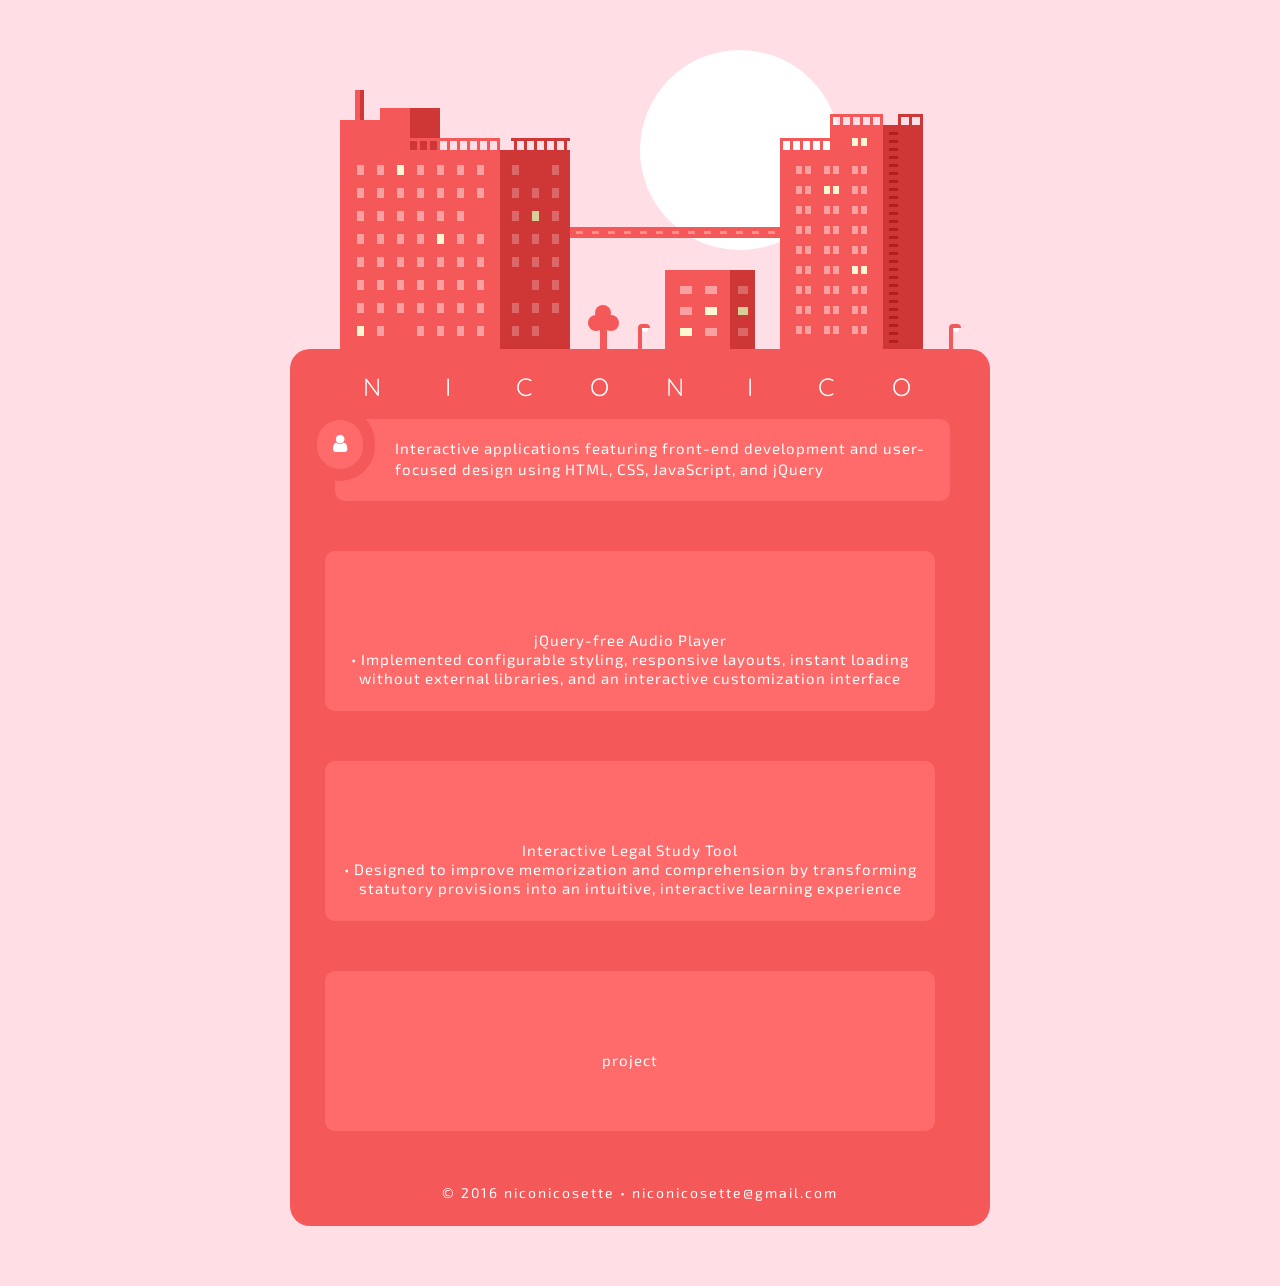
==== index.html @ fed5c4d1 "Update index.html" ====
<!DOCTYPE html>

<html>

<head>

    <title>Niconicosette</title>

        <meta charset="UTF-8" />
        <meta name="description" content="Front-End Developer and UI Designer"/>
        <meta http-equiv="content-script-type" content="text/javascript" />
        <meta http-equiv="content-style-type" content="text/css" />
        <meta http-equiv="content-language" content="en" />
    <meta name="viewport" content="width=device-width, initial-scale=1">

    <link href='https://fonts.googleapis.com/css?family=Exo+2:400,200,600italic' rel='stylesheet' type='text/css'>

    <link href='https://fonts.googleapis.com/css?family=Quicksand' rel='stylesheet' type='text/css'>

    <link rel="stylesheet" href="https://maxcdn.bootstrapcdn.com/font-awesome/4.5.0/css/font-awesome.min.css">

    <link href="ct.css" rel="stylesheet" />

</head>

<body>

<div id="main">
    <div id="city">
        <div id="sun"></div>
        <div id="citybase">
            <div id="baseborder">
                <div id="toptitle">
                    <div class="topletter">N</div>
                    <div class="topletter">I</div>
                    <div class="topletter">C</div>
                    <div class="topletter">O</div>
                    <div class="topletter">N</div>
                    <div class="topletter">I</div>
                    <div class="topletter">C</div>
                    <div class="topletter">O</div>
                    <div class="clr"></div>
                </div>
                <div id="subtitle">
                Hello; I'm a front-end developer & UI designer.
                </div>
                <div class="blurb">
                    <div class="blurbicon">
                        <i class="fa fa-user"></i>
                    </div>
                    
                Interactive applications featuring front-end development and user-focused design using HTML, CSS, JavaScript, and jQuery
                    
                    <div class="clr"></div>
                </div>
                <div id="projects">
                  
                    
                    <div class="prj2"><a href="https://scriptest.github.io/" target="_blank">jQuery-free Audio Player</a>
                        <br>
                        • Implemented configurable styling, responsive layouts, instant loading without external libraries, and an interactive customization interface
                    
                    </div>


                    
                    <div class="prj2"><a href="https://lcsa-rapide.github.io/" target="_blank">Interactive Legal Study Tool</a>
                    <br>
                   • Designed to improve memorization and comprehension by transforming statutory provisions into an intuitive, interactive learning experience
                    </div>


                    
                    <div class="prj2">project</div>
                </div>
            </div>
            <div id="bottomspace">
                <div id="copyr">
                &copy; 2016 niconicosette &bull; <a href="mailto:niconicosette@gmail.com">niconicosette@gmail.com</a>
                </div>
            </div>
        </div>
        <div id="b1">
            <div id="b1box1"></div>
            <div id="b1box2"></div>
            <div id="b1box3"></div>
            <div id="b1box4"></div>
            <div id="b1box5"></div>
            <div id="b1box6"></div>
            <div id="b1box7"></div>
            <div id="b1box8"></div>
                <div id="b1railingcage">
                    <div class="b1frontrail"></div>
                    <div class="b1backrail"></div>
                    <div class="b1frontbar"></div>
                    <div class="b1frontbar"></div>
                    <div class="b1frontbar"></div>
                    <div class="b1frontbar"></div>
                    <div class="b1frontbar"></div>
                    <div class="b1frontbar"></div>
                    <div class="b1frontbar"></div>
                    <div class="b1frontbar"></div>
                    <div class="b1frontbar"></div>
                    <div class="b1frontbar"></div>
                    <div class="b1backbar"></div>
                    <div class="b1backbar"></div>
                    <div class="b1backbar"></div>
                    <div class="b1backbar"></div>
                    <div class="b1backbar"></div>
                    <div class="b1backbar"></div>
                <div class="clr"></div>
            </div>
            <div id="b1cloud1"></div>
            <div id="b1cloud2"></div>
            <div id="b1windowcage">
                <div class="b1window"></div>
                <div class="b1window"></div>
                <div class="b1windowy"></div>
                <div class="b1window"></div>
                <div class="b1window"></div>
                <div class="b1window"></div>
                <div class="b1window"></div>
                <div class="b1window"></div>
                <div class="b1window"></div>
                <div class="b1window"></div>
                <div class="b1window"></div>
                <div class="b1window"></div>
                <div class="b1window"></div>
                <div class="b1window"></div>
                <div class="b1window"></div>
                <div class="b1window"></div>
                <div class="b1window"></div>
                <div class="b1window"></div>
                <div class="b1window"></div>
                <div class="b1window"></div>
                <div class="b1windowd"></div>
                <div class="b1window"></div>
                <div class="b1window"></div>
                <div class="b1window"></div>
                <div class="b1window"></div>
                <div class="b1windowy"></div>
                <div class="b1window"></div>
                <div class="b1window"></div>
                <div class="b1window"></div>
                <div class="b1window"></div>
                <div class="b1window"></div>
                <div class="b1window"></div>
                <div class="b1window"></div>
                <div class="b1window"></div>
                <div class="b1window"></div>
                <div class="b1window"></div>
                <div class="b1window"></div>
                <div class="b1window"></div>
                <div class="b1window"></div>
                <div class="b1window"></div>
                <div class="b1window"></div>
                <div class="b1window"></div>
                <div class="b1window"></div>
                <div class="b1window"></div>
                <div class="b1window"></div>
                <div class="b1window"></div>
                <div class="b1window"></div>
                <div class="b1window"></div>
                <div class="b1window"></div>
                <div class="b1windowy"></div>
                <div class="b1window"></div>
                <div class="b1windowd"></div>
                <div class="b1window"></div>
                <div class="b1window"></div>
                <div class="b1window"></div>
                <div class="b1window"></div>
                <div class="clr"></div>
            </div>
            <div id="b1windowcage2">
                <div class="b1window2"></div>
                <div class="b1windowd2"></div>
                <div class="b1window2"></div>
                <div class="b1window2"></div>
                <div class="b1window2"></div>
                <div class="b1window2"></div>
                <div class="b1window2"></div>
                <div class="b1window2y"></div>
                <div class="b1window2"></div>
                <div class="b1window2"></div>
                <div class="b1window2"></div>
                <div class="b1window2"></div>
                <div class="b1window2"></div>
                <div class="b1window2"></div>
                <div class="b1window2"></div>
                <div class="b1windowd2"></div>
                <div class="b1window2"></div>
                <div class="b1window2"></div>
                <div class="b1window2"></div>
                <div class="b1window2"></div>
                <div class="b1window2"></div>
                <div class="b1window2"></div>
                <div class="b1window2"></div>
                <div class="b1windowd2"></div>
                <div class="clr"></div>
            </div>
        </div>
        <div id="b2">
            <div id="b2box1"></div>
            <div id="b2box2"></div>
            <div id="b2box3"></div>
            <div id="b2box4"></div>
            <div id="b2railingcage">
                <div class="b2frontrail"></div>
                <div class="b2frontbar"></div>
                <div class="b2frontbar"></div>
                <div class="b2frontbar"></div>
                <div class="b2frontbar"></div>
                <div class="b2frontbar"></div>
                <div class="clr"></div>
            </div>
            <div id="b2railingcage2">
                <div class="b2frontrail2"></div>
                <div class="b2frontbar2"></div>
                <div class="b2frontbar2"></div>
                <div class="b2frontbar2"></div>
                <div class="b2frontbar2"></div>
                <div class="b2frontbar2"></div>
                <div class="b2frontbar2"></div>
                <div class="b2frontrail2d"></div>
                <div class="b2frontbar2d"></div>
                <div class="b2frontbar2d"></div>
                <div class="b2frontbar2d"></div>
                <div class="clr"></div>
            </div>
            <div id="b2laddercage">
                <div class="b2ladderstep"></div>
                <div class="b2ladderstep"></div>
                <div class="b2ladderstep"></div>
                <div class="b2ladderstep"></div>
                <div class="b2ladderstep"></div>
                <div class="b2ladderstep"></div>
                <div class="b2ladderstep"></div>
                <div class="b2ladderstep"></div>
                <div class="b2ladderstep"></div>
                <div class="b2ladderstep"></div>
                <div class="b2ladderstep"></div>
                <div class="b2ladderstep"></div>
                <div class="b2ladderstep"></div>
                <div class="b2ladderstep"></div>
                <div class="b2ladderstep"></div>
                <div class="b2ladderstep"></div>
                <div class="b2ladderstep"></div>
                <div class="b2ladderstep"></div>
                <div class="b2ladderstep"></div>
                <div class="b2ladderstep"></div>
                <div class="b2ladderstep"></div>
                <div class="b2ladderstep"></div>
                <div class="b2ladderstep"></div>
                <div class="b2ladderstep"></div>
                <div class="b2ladderstep"></div>
                <div class="b2ladderstep"></div>
                <div class="b2ladderstep"></div>
            </div>
            <div id="b2windowcage">
                <div class="b2windowframe">
                <div class="b2window1"></div>
                <div class="b2window2"></div>
                <div class="clr"></div>
            </div>
            <div class="b2windowframe">
                <div class="b2window1"></div>
                <div class="b2window2"></div>
                <div class="clr"></div>
            </div>
            <div class="b2windowframe">
                <div class="b2window1"></div>
                <div class="b2window2"></div>
                <div class="clr"></div>
            </div>
            <div class="b2windowframe">
                <div class="b2window1"></div>
                <div class="b2window2"></div>
                <div class="clr"></div>
            </div>
            <div class="b2windowframe">
                <div class="b2window1y"></div>
                <div class="b2window2y"></div>
                <div class="clr"></div>
            </div>
            <div class="b2windowframe">
                <div class="b2window1"></div>
                <div class="b2window2"></div>
                <div class="clr"></div>
            </div>
            <div class="b2windowframe">
                <div class="b2window1"></div>
                <div class="b2window2"></div>
                <div class="clr"></div>
            </div>
            <div class="b2windowframe">
                <div class="b2window1"></div>
                <div class="b2window2"></div>
                <div class="clr"></div>
            </div>
            <div class="b2windowframe">
                <div class="b2window1"></div>
                <div class="b2window2"></div>
                <div class="clr"></div>
            </div>
            <div class="b2windowframe">
                <div class="b2window1"></div>
                <div class="b2window2"></div>
                <div class="clr"></div>
            </div>
            <div class="b2windowframe">
                <div class="b2window1"></div>
                <div class="b2window2"></div>
                <div class="clr"></div>
            </div>
            <div class="b2windowframe">
                <div class="b2window1"></div>
                <div class="b2window2"></div>
                <div class="clr"></div>
            </div>
            <div class="b2windowframe">
                <div class="b2window1"></div>
                <div class="b2window2"></div>
                <div class="clr"></div>
            </div>
            <div class="b2windowframe">
                <div class="b2window1"></div>
                <div class="b2window2"></div>
                <div class="clr"></div>
            </div>
            <div class="b2windowframe">
                <div class="b2window1"></div>
                <div class="b2window2"></div>
                <div class="clr"></div>
            </div>
            <div class="b2windowframe">
                <div class="b2window1"></div>
                <div class="b2window2"></div>
                <div class="clr"></div>
            </div>
            <div class="b2windowframe">
                <div class="b2window1"></div>
                <div class="b2window2"></div>
                <div class="clr"></div>
            </div>
            <div class="b2windowframe">
                <div class="b2window1y"></div>
                <div class="b2window2y"></div>
                <div class="clr"></div>
            </div>
            <div class="b2windowframe">
                <div class="b2window1"></div>
                <div class="b2window2"></div>
                <div class="clr"></div>
            </div>
            <div class="b2windowframe">
                <div class="b2window1"></div>
                <div class="b2window2"></div>
                <div class="clr"></div>
            </div>
            <div class="b2windowframe">
                <div class="b2window1"></div>
                <div class="b2window2"></div>
                <div class="clr"></div>
            </div>
            <div class="b2windowframe">
                <div class="b2window1"></div>
                <div class="b2window2"></div>
                <div class="clr"></div>
            </div>
            <div class="b2windowframe">
                <div class="b2window1"></div>
                <div class="b2window2"></div>
                <div class="clr"></div>
            </div>
            <div class="b2windowframe">
                <div class="b2window1"></div>
                <div class="b2window2"></div>
                <div class="clr"></div>
            </div>
            <div class="b2windowframe">
                <div class="b2window1"></div>
                <div class="b2window2"></div>
                <div class="clr"></div>
            </div>
            <div class="b2windowframe">
                <div class="b2window1"></div>
                <div class="b2window2"></div>
                <div class="clr"></div>
            </div>
            <div class="b2windowframe">
                <div class="b2window1"></div>
                <div class="b2window2"></div>
                <div class="clr"></div>
            </div>
            <div class="clr"></div>
        </div>
        <div id="b2windowcage2">
            <div class="b2windowframe">
                <div class="b2window1y"></div>
                <div class="b2window2y"></div>
                <div class="clr"></div>
            </div>
            <div class="clr"></div>
        </div>
    </div>

    <div id="b4">
        <div id="b4box1"></div>
        <div id="b4box2"></div>
        <div id="b4windowcage">
            <div class="b4window"></div>
            <div class="b4window"></div>
            <div class="b4window"></div>
            <div class="b4windowy"></div>
            <div class="b4windowy"></div>
            <div class="b4window"></div>
            <div class="clr"></div>
        </div>
        <div id="b4windowcage2">
            <div class="b4window2"></div>
            <div class="b4window2y"></div>
            <div class="b4window2"></div>
            <div class="clr"></div>
        </div>
    </div>

    <div id="sl1">
        <div class="sl1p1"></div>
        <div class="sl1r1"></div>
        <div class="sl1r2"></div>
    </div>

    <div id="sl2">
        <div class="sl1p1"></div>
        <div class="sl1r1"></div>
        <div class="sl1r2"></div>
    </div>

    <div id="treecage">
        <div id="treetrunk"></div>
        <div id="treec1"></div>
        <div id="treec3"></div>
        <div id="treec4"></div>
    </div>

    <div id="cloud1">
        <div id="cloud1a"></div>
        <div id="cloud1b"></div>
        <div id="cloud1c"></div>
    </div>

    <div id="traincage">
        <div id="train">
            <div class="trainwindow"></div>
            <div class="trainwindow"></div>
            <div class="trainwindow"></div>
            <div class="trainwindow"></div>
            <div class="trainwindow"></div>
            <div class="trainwindow"></div>
            <div class="trainwindow"></div>
            <div class="trainwindow"></div>
            <div class="trainwindow"></div>
            <div class="trainwindow"></div>
            <div class="trainwindow"></div>
            <div class="trainwindow"></div>
            <div class="trainwindow"></div>
            <div class="trainwindow"></div>
            <div class="trainwindow"></div>
            <div class="clr"></div>
        </div>
        <div id="traintrack">
            <div class="track"></div>
            <div class="track"></div>
            <div class="track"></div>
            <div class="track"></div>
            <div class="track"></div>
            <div class="track"></div>
            <div class="track"></div>
            <div class="track"></div>
            <div class="track"></div>
            <div class="track"></div>
            <div class="track"></div>
            <div class="track"></div>
            <div class="track"></div>
            <div class="track"></div>
            <div class="track"></div>
            <div class="track"></div>
            <div class="track"></div>
            <div class="track"></div>
            <div class="track"></div>
            <div class="clr"></div>
        </div>
    </div>

</div>

</div>

<div id="mainmob">

    <img id="citymob" src="mbct.png">

        <div id="basemob">

            <div id="toptitle">

                <div class="topletter">N</div>
                <div class="topletter">I</div>
                <div class="topletter">C</div>
                <div class="topletter">O</div>
                <div class="topletter">N</div>
                <div class="topletter">I</div>
                <div class="topletter">C</div>
                <div class="topletter">O</div>

                <div class="clr"></div>

            </div>

            <div class="blurb">


                Lorem ipsum dolor sit amet, consectetur adipiscing elit, sed do eiusmod tempor incididunt ut labore et dolore magna aliqua. Ut enim ad minim veniam, quis nostrud exercitation ullamco laboris nisi ut aliquip ex ea commodo.
            

            <div class="clr"></div>

        </div>

        <div id="projects">

            <div class="prj2">project</div>

            <div class="prj2">project</div>

            <div class="prj2">project</div>

        </div>

        <div id="bottomspace">

            <div id="copyr">
            <a href="mailto:niconicosette@gmail.com">niconicosette@gmail.com</a><br>&copy; 2016 niconicosette
            </div>

        </div>

    </div>

</div>

</body>

</html>
---- ct.css ----
body { margin:0; background:#FFDEE5; font-size:15px; font-family:'Exo 2', Verdana, sans-serif; color:#000; line-height:19px; letter-spacing:1px; color:#fff; }

a { text-decoration:none; color:#fff; outline:none; }

.clr { clear:both; }

#main { margin:auto; width:600px; }

#city { position:absolute; top:150px; width:600px; height:200px; }

#citybase { position:absolute; padding:25px; background:#F55858; margin:199px 0px 0px -50px; z-index:200; -webkit-border-radius: 20px; -moz-border-radius: 20px; border-radius: 20px; }

#citybase a:hover { border-bottom:1px solid #fff; margin-bottom:-1px; }

#baseborder { width:610px; padding:20px; border:0px dashed #FAA0A0; -webkit-border-radius: 10px; -moz-border-radius: 10px; border-radius: 10px; }

#bottomspace { width:650px; position:absolute; height:35px; margin:50px 0px 0px 0px; text-align:center; font-size:14px; line-height:14px; color:#fff; letter-spacing:2px; }

#copyr { position:absolute; margin-top:-65px; width:100%; text-align:center; }








.blurb { width:calc(100% - 65px); background:#FF6B6B; padding:19px 10px 21px 60px; -webkit-border-radius: 10px; -moz-border-radius: 10px; border-radius: 10px; display:block; margin-bottom:20px; font-size:15px; line-height:21px; -webkit-transition:all 0.2s ease-in-out;-moz-transition:all 0.2s ease-in-out;-o-transition:all 0.2s ease-in-out;transition:all 0.2s ease-in-out; }

.blurbicon { font-size:20px; line-height:20px; color:#fff; text-align:center; padding:13px 15px 15px 16px; background:#FF6B6B; border:12px solid #F55858; position:absolute; margin:-30px 15px 0px -90px; -webkit-border-radius: 100px; -moz-border-radius: 100px; border-radius: 100px; cursor:default; -webkit-transition:all 0.2s ease-in-out;-moz-transition:all 0.2s ease-in-out;-o-transition:all 0.2s ease-in-out;transition:all 0.2s ease-in-out; cursor:default; }

.blurb a { color:#fff; border-bottom:1px solid #fff; margin-bottom:-1px; }

.blurb a:hover { color:#fff; border-bottom:1px solid #fff; margin-bottom:-1px; }



#toptitle { width:100%; margin:-20px 0px 20px 0px; text-align:center; cursor:default; }

.topletter {  float:left; display:block; width:12.4%; text-align:center; font-size:25px; line-height:25px; font-family:'Quicksand', sans-serif; color:#fff; }

#subtitle { width:100%; text-align:center; margin:0px 0px 25px 0px; display:none; }











#projects { width:100%; margin-top:50px; margin-left:-10px; }

.prcage { width:280px; height:200px; border:4px solid #E8E8E8; border-top:26px solid #E8E8E8; float:left; -webkit-border-radius: 5px; -moz-border-radius: 5px; border-radius: 5px; background:#f6f6f6; -webkit-transition:all 0.1s ease-in-out;-moz-transition:all 0.1s ease-in-out;-o-transition:all 0.1s ease-in-out;transition:all 0.1s ease-in-out; }

.prcage:hover { width:290px; height:210px; margin-left:-5px; margin-top:-5px; }

.prdot1 { position:absolute; width:11px; height:11px; background:#FC6868; margin:-19px 0px 0px 3px; -webkit-border-radius: 100px; -moz-border-radius: 100px; border-radius: 100px; }

.prdot2 { position:absolute; width:11px; height:11px; background:#FAF38E; margin:-19px 0px 0px 20px; -webkit-border-radius: 100px; -moz-border-radius: 100px; border-radius: 100px; }

.prdot3 { position:absolute; width:11px; height:11px; background:#58CC7B; margin:-19px 0px 0px 37px; -webkit-border-radius: 100px; -moz-border-radius: 100px; border-radius: 100px; }

.prinfo { width:300px; float:right; }

.prdesc { width:100%; margin-bottom:10px; }

.prtags { width:100%; }

.ptag { margin:0px 9px 7px 0px; float:left; background:#FF6B6B; padding:5px 8px 5px 8px; -webkit-border-radius: 3px; -moz-border-radius: 3px; border-radius: 3px; font-size:13px; line-height:13px; cursor:default; -webkit-transition:all 0.2s ease-in-out;-moz-transition:all 0.2s ease-in-out;-o-transition:all 0.2s ease-in-out;transition:all 0.2s ease-in-out; }

.ptag:hover { background:#FF8787; }

.prtitle { width:100%; margin-bottom:10px; font-size:20px; line-height:20px; }

.prj { height:290px; }

.primg { width:100%; height:100%; opacity:0.8; border:0px; outline:none; }

.prcage a:hover { border:0px; margin:0px; }

.prj2 { background:#FF6B6B; width:100%; -webkit-border-radius: 10px; -moz-border-radius: 10px; border-radius: 10px; height:80px; padding-top:80px; text-align:center; margin-bottom:50px;  }






#sun { width:200px; height:200px; position:absolute; margin:-100px 0px 0px 300px; background:#fff; -webkit-border-radius: 500px; -moz-border-radius: 500px; border-radius: 500px; z-index:0; }





#b1 { position:absolute; z-index:8; }

#b1box1 { width:160px; height:200px; position:absolute; background:#F55858; }

#b1box2 { width:70px; height:200px; position:absolute; margin-left:160px; background:#CF3636; }

#b1box3 { width:70px; height:30px; position:absolute; background:#F55858; margin:-30px 0px 0px 0px; }

#b1box4 { width:30px; height:30px; position:absolute; background:#CF3636; margin:-30px 0px 0px 70px; }

#b1box5 { width:30px; height:13px; position:absolute; background:#F55858; margin:-42px 0px 0px 40px; }

#b1box6 { width:30px; height:13px; position:absolute; background:#CF3636; margin:-42px 0px 0px 70px; }

#b1box7 { width:5px; height:30px; position:absolute; background:#F55858; margin:-60px 0px 0px 15px; z-index:10; }

#b1box8 { width:4px; height:30px; position:absolute; background:#CF3636; margin:-60px 0px 0px 20px; z-index:10; }

#b1railingcage { position:absolute; margin:-10px 0px 0px 67px; width:200px; }

.b1frontbar { display:block; float:left; height:12px; width:3px; background:#F55858; margin-right:7px; }

.b1backbar { display:block; float:left; height:12px; width:3px; background:#CF3636; margin-left:7px; }

.b1frontrail { position:absolute; margin:-2px 0px 0px 0px; width:93px; height:3px; background:#F55858; }

.b1backrail { position:absolute; margin:-2px 0px 0px 104px; width:59px; height:3px; background:#CF3636; }

#b1cloud1 { width:9px; height:9px; position:absolute; margin:-60px 0px 0px 15px; background:#F55858; -webkit-border-radius: 500px; -moz-border-radius: 500px; border-radius: 500px; z-index:9; -webkit-animation: cld 3s infinite; -moz-animation:    cld 3s infinite; -o-animation:      cld 3s infinite;  animation:         cld 3s infinite;  }


@-webkit-keyframes cld {
  0%   { opacity:0; transform: translateZ(0); }
  5%   { opacity:1; transform: translateZ(0); }
  100% { margin-top:-95px; opacity:0; transform: translateZ(0); }
}
@-moz-keyframes cld {
  0%   { opacity:0; transform: translateZ(0); }
  5%   { opacity:1; transform: translateZ(0); }
  100% { margin-top:-95px; opacity:0; transform: translateZ(0); }
}
@-o-keyframes cld {
  0%   { opacity:0; transform: translateZ(0); }
  5%   { opacity:1; transform: translateZ(0); }
  100% { margin-top:-95px; opacity:0; transform: translateZ(0); }
}
@keyframes cld {
  0%   { opacity:0; transform: translateZ(0); }
  5%   { opacity:1; transform: translateZ(0); }
  100% { margin-top:-95px; opacity:0; transform: translateZ(0); }
}


#b1cloud2 { width:12px; height:12px; position:absolute; margin:-101px 0px 0px 13px; background:#F55858; -webkit-border-radius: 500px; -moz-border-radius: 500px; border-radius: 500px; display:none; }

#b1windowcage { position:absolute; margin:15px 0px 0px 17px; width:150px; height:180px; z-index:10; }

.b1window { width:7px; height:10px; background:#FAA0A0; display:block; float:left; margin:0px 13px 13px 0px; }

.b1windowd { width:7px; height:10px; background:#F55858; display:block; float:left; margin:0px 13px 13px 0px; }

.b1windowy { width:7px; height:10px; background:#FFF7D1; display:block; float:left; margin:0px 13px 13px 0px; }

#b1windowcage2 { position:absolute; margin:15px 0px 0px 172px; width:60px; height:180px; z-index:10; }

.b1window2 { width:7px; height:10px; background:#DB6767; display:block; float:left; margin:0px 13px 13px 0px; }

.b1window2y { width:7px; height:10px; background:#D9CD98; display:block; float:left; margin:0px 13px 13px 0px; }

.b1windowd2 { width:7px; height:10px; background:#CF3636; display:block; float:left; margin:0px 13px 13px 0px; }
















#b2 { position:absolute; margin:0px 0px 0px 440px; z-index:8; }

#b2box1 { width:103px; height:200px; position:absolute; background:#F55858; }

#b2box2 { width:40px; height:200px; position:absolute; margin-left:103px; background:#CF3636; }

#b2box3 { width:53px; height:25px; position:absolute; background:#F55858; margin:-25px 0px 0px 50px; }

#b2box4 { width:40px; height:25px; position:absolute; background:#CF3636; margin:-25px 0px 0px 103px; }

#b2railingcage { position:absolute; margin:-12px 0px 0px 0px; width:100px; }

.b2frontbar { display:block; float:left; height:12px; width:3px; background:#F55858; margin-right:7px; }

.b2frontrail { position:absolute; margin:0px 0px 0px 0px; width:60px; height:3px; background:#F55858; }

#b2railingcage2 { position:absolute; margin:-36px 0px 0px 50px; width:100px; }

.b2frontbar2 { display:block; float:left; height:12px; width:3px; background:#F55858; margin-right:7px; }

.b2frontrail2 { position:absolute; margin:0px 0px 0px 0px; width:52px; height:3px; background:#F55858; }

.b2frontbar2d { display:block; float:left; height:12px; width:3px; background:#CF3636; margin-left:8px; }

.b2frontrail2d { position:absolute; margin:0px 0px 0px 70px; width:23px; height:3px; background:#CF3636; }

#b2laddercage { position:absolute; z-index:10; width:10px; margin:-18px 0px 0px 109px; }

.b2ladderstep { display:block; height:3px; width:9px; margin-bottom:5px; background:#B31D1D; }

#b2windowcage { position:absolute; margin:16px 0px 0px 16px; width:90px; height:180px; z-index:10; }

.b2windowframe { width:15px; height:8px; display:block; float:left; margin:0px 13px 12px 0px; }

.b2window1 { display:block; width:6px; height:8px; float:left; background:#FAA0A0; }

.b2window2 { display:block; width:6px; height:8px; float:right; background:#FAA0A0; }

.b2window1y { display:block; width:6px; height:8px; float:left; background:#FFF7D1; }

.b2window2y { display:block; width:6px; height:8px; float:right; background:#FFF7D1; }

#b2windowcage2 { position:absolute; margin:-12px 0px 0px 72px; width:90px; height:180px; z-index:10; }






#b4 { position:absolute; z-index:8; margin:120px 0px 0px 325px; }

#b4box1 { width:65px; height:80px; position:absolute; background:#F55858; }

#b4box2 { width:25px; height:80px; position:absolute; margin-left:65px; background:#CF3636; }

#b4windowcage { position:absolute; margin:16px 0px 0px 15px; width:50px; height:180px; z-index:10; }

.b4window { width:12px; height:8px; background:#FAA0A0; display:block; float:left; margin:0px 13px 13px 0px; }

.b4windowy { width:12px; height:8px; background:#FFF7D1; display:block; float:left; margin:0px 13px 13px 0px; }

#b4windowcage2 { position:absolute; margin:16px 0px 0px 73px; width:13px; height:180px; z-index:10; }

.b4window2 { width:10px; height:8px; background:#DB6767; display:block; float:left; margin:0px 0px 13px 0px; }

.b4window2y { width:10px; height:8px; background:#D9CD98; display:block; float:left; margin:0px 0px 13px 0px; }











#sl1 { position:absolute; z-index:8; margin:177px 0px 0px 609px; }

#sl2 { position:absolute; z-index:8; margin:177px 0px 0px 298px; }

.sl1p1 { position:absolute; width:4px; height:25px; background:#F55858; margin:0px; z-index:9; }

.sl1r1 { position:absolute; width:12px; height:4px; background:#F55858; margin:-3px 0px 0px 0px; z-index:10; -webkit-border-top-left-radius: 10px; -webkit-border-top-right-radius: 10px; -moz-border-radius-topleft: 10px; -moz-border-radius-topright: 10px; border-top-left-radius: 10px; border-top-right-radius: 10px; }

.sl1r2 { position:absolute; width:6px; height:4px; background:#fff; margin:1px 0px 0px 4px; z-index:10; -webkit-border-bottom-right-radius: 10px; -webkit-border-bottom-left-radius: 10px; -moz-border-radius-bottomright: 10px; -moz-border-radius-bottomleft: 10px; border-bottom-right-radius: 10px; border-bottom-left-radius: 10px; }






#treecage { position:absolute; z-index:8; margin:175px 0px 0px 260px; }

#treetrunk { position:absolute; margin:0px; width:7px; height:25px; background:#F55858; }

#treec1 { position:absolute; margin:-10px 0px 0px -12px; width:16px; height:16px; background:#F55858; -webkit-border-radius: 500px; -moz-border-radius: 500px; border-radius: 500px; }

#treec3 { position:absolute; margin:-10px 0px 0px 3px; width:16px; height:16px; background:#F55858; -webkit-border-radius: 500px; -moz-border-radius: 500px; border-radius: 500px; }

#treec4 { position:absolute; margin:-20px 0px 0px -5px; width:16px; height:16px; background:#F55858; -webkit-border-radius: 500px; -moz-border-radius: 500px; border-radius: 500px; }






#cloud1 { position:absolute; z-index:8; margin:-60px 0px 0px 260px; display:none; }

#cloud1a { position:absolute; width:90px; height:30px; background:#F55858; -webkit-border-radius: 100px; -moz-border-radius: 100px; border-radius: 100px; margin:0px; }

#cloud1b { position:absolute; width:40px; height:40px; background:#F55858; -webkit-border-radius: 100px; -moz-border-radius: 100px; border-radius: 100px; margin:-20px 0px 0px 10px; }

#cloud1c { position:absolute; width:35px; height:35px; background:#F55858; -webkit-border-radius: 100px; -moz-border-radius: 100px; border-radius: 100px; margin:-15px 0px 0px 40px; }








#traincage { position:absolute; z-index:2; margin:50px 0px 0px 135px; overflow:hidden; width:350px; height:100px; }

#traintrack { position:absolute; width:320px; padding:4px 0px 4px 5px; background:#F55858; margin:27px 0px 0px 0px; }

.track { display:block; float:left; background:#FF8F8F; margin-right:9px; height:3px; width:7px; }

#train { position:absolute; margin:0px 0px 0px -300px; width:300px; padding:10px 0px 10px 20px; background:#F55858; border-radius:20px; -moz-border-radius:20px; -webkit-border-radius:20px; overflow:hidden; -webkit-animation: tr 6s infinite;  -moz-animation:    tr 6s infinite; -o-animation:      tr 6s infinite;   animation:         tr 6s infinite;  }

.trainwindow { width:10px; height:7px; background:#FFF7D1; display:block; float:left; margin-right:9px; }


@-webkit-keyframes tr {
  0%   { opacity:0; transform: translateZ(0); }
  5%   { opacity:1; transform: translateZ(0); }
  70%   { opacity:1; margin-left:700px; transform: translateZ(0); }
  71%   { opacity:0; transform: translateZ(0); }
  100% { opacity:0; margin-left:-300px; transform: translateZ(0); }
}
@-moz-keyframes tr {
  0%   { opacity:0; transform: translateZ(0); }
  5%   { opacity:1; transform: translateZ(0); }
  70%   { opacity:1; margin-left:700px; transform: translateZ(0); }
  71%   { opacity:0; transform: translateZ(0); }
  100% { opacity:0; margin-left:-300px; transform: translateZ(0); }
}
@-o-keyframes tr {
  0%   { opacity:0; transform: translateZ(0); }
  5%   { opacity:1; transform: translateZ(0); }
  70%   { opacity:1; margin-left:700px; transform: translateZ(0); }
  71%   { opacity:0; transform: translateZ(0); }
  100% { opacity:0; margin-left:-300px; transform: translateZ(0); }
}
@keyframes tr {
  0%   { opacity:0; transform: translateZ(0); }
  5%   { opacity:1; transform: translateZ(0); }
  70%   { opacity:1; margin-left:700px; transform: translateZ(0); }
  71%   { opacity:0; transform: translateZ(0); }
  100% { opacity:0; margin-left:-300px; transform: translateZ(0); }
}




#mainmob { display:none; width:100%; margin:0px; }

#citymob { width:100%; border:0px; outline:0px; }




@media only screen and (max-width: 650px) { 

body { font-size:17px; line-height:23px; }

#main { display:none; }

#mainmob { display:block; }

#basemob { display:block; margin:-5px 0px 0px 0px; width:100%; background:#F55858; padding:10px 0px 100px 0px; }

.blurb { margin:18px 0px 30px 0px; border-radius:0px; -moz-border-radius:0px; -webkit-border-radius:0px; padding:20px; width:calc(100% - 40px); text-align:left; font-size:17px; line-height:23px; }

#toptitle { width:100%; margin:15px 0px 20px 0px; text-align:center; cursor:default; }

.topletter {  float:left; display:block; width:12.4%; text-align:center; font-size:21px; line-height:21px; font-family:'Quicksand', sans-serif; color:#fff; }

#projects { width:100%; margin-top:0px; margin-left:0px; overflow:hidden; }

.prcagem { width:280px; height:200px; border:4px solid #E8E8E8; border-top:26px solid #E8E8E8; float:none; -webkit-border-radius: 5px; -moz-border-radius: 5px; border-radius: 5px; background:#f6f6f6; -webkit-transition:all 0.1s ease-in-out;-moz-transition:all 0.1s ease-in-out;-o-transition:all 0.1s ease-in-out;transition:all 0.1s ease-in-out; margin-top:200px; margin:auto; }

.prinfo { width:calc(100% - 40px); padding:30px 20px 0px 20px; float:none; }

.prdesc { width:100%; margin-bottom:10px; }

.prtags { width:100%; }

.ptag { margin:0px 11px 9px 0px; float:left; background:#FF6B6B; padding:5px 8px 5px 8px; -webkit-border-radius: 3px; -moz-border-radius: 3px; border-radius: 3px; font-size:15px; line-height:15px; cursor:default; -webkit-transition:all 0.2s ease-in-out;-moz-transition:all 0.2s ease-in-out;-o-transition:all 0.2s ease-in-out;transition:all 0.2s ease-in-out; }

.prtitle { width:100%; margin-bottom:10px; font-size:23px; line-height:23px; }

.prj { height:auto; margin-bottom:100px; }

.primg { width:100%; height:200px; opacity:0.8; border:0px; outline:none; }

#bottomspace { width:100%; height:35px; margin:50px 0px 0px 0px; text-align:center; font-size:16px; line-height:16px; color:#fff; letter-spacing:2px; }

#copyr { margin-top:0px; width:100%; text-align:center; }


}
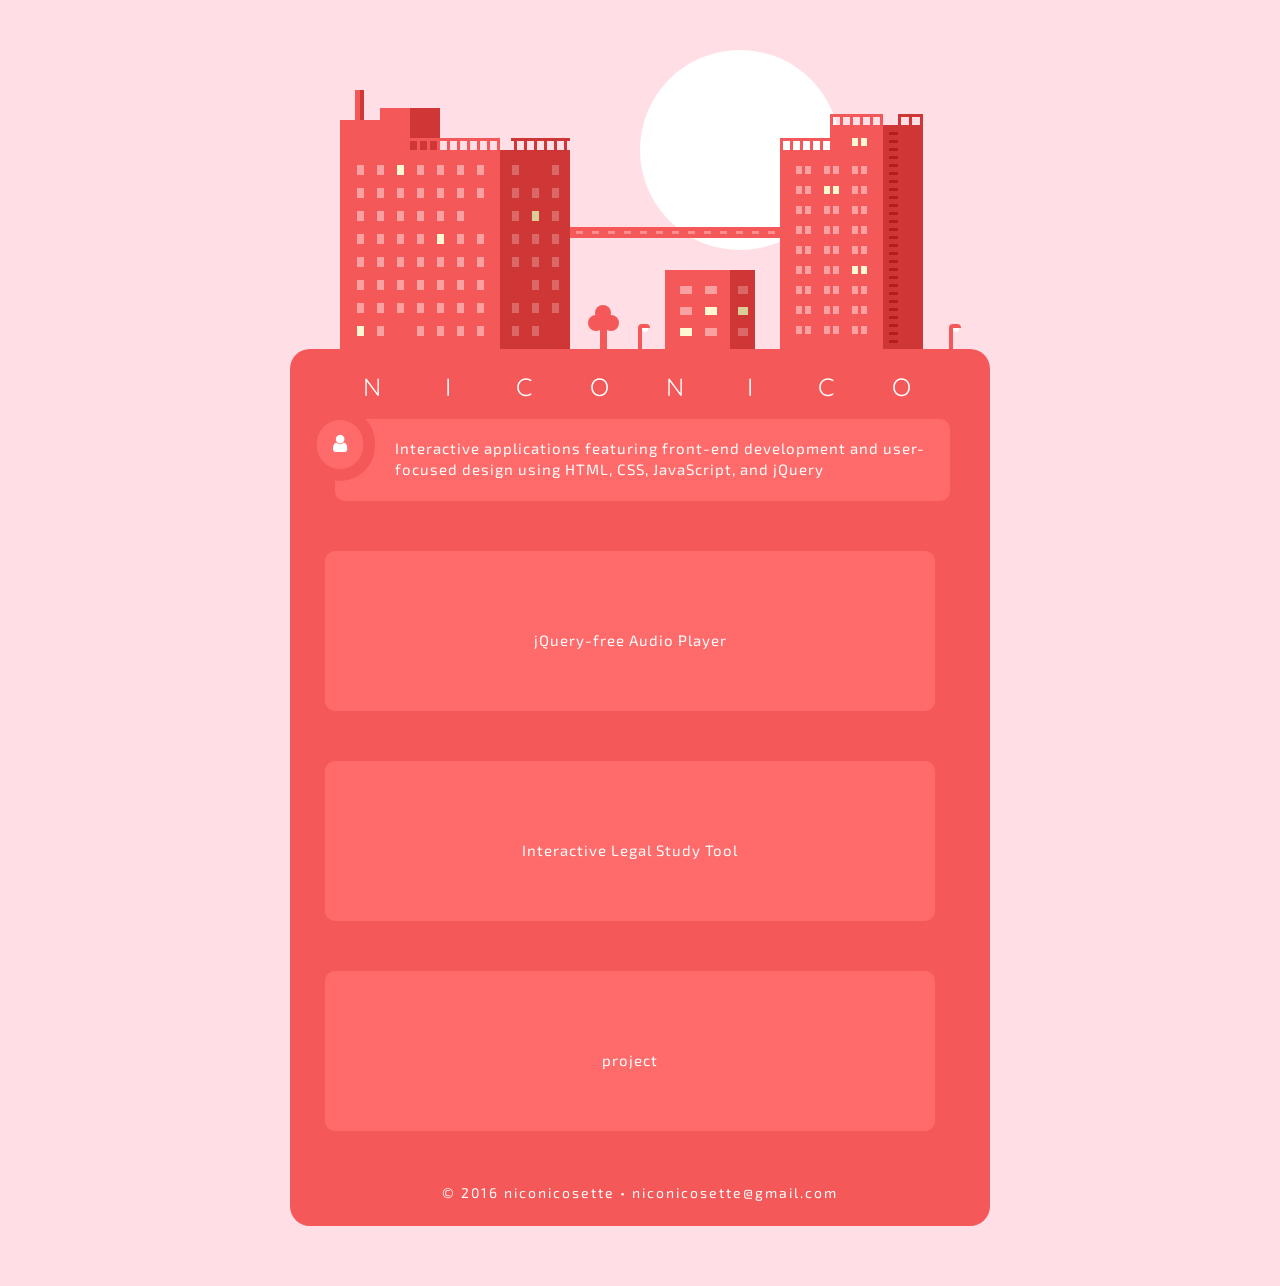
==== commit 21b87693: "Update index.html" ====
--- a/index.html
+++ b/index.html
@@ -57,16 +57,12 @@
                   
                     
                     <div class="prj2"><a href="https://scriptest.github.io/" target="_blank">jQuery-free Audio Player</a>
-                        <br>
-                        • Implemented configurable styling, responsive layouts, instant loading without external libraries, and an interactive customization interface
-                    
+                      
                     </div>
 
 
                     
                     <div class="prj2"><a href="https://lcsa-rapide.github.io/" target="_blank">Interactive Legal Study Tool</a>
-                    <br>
-                   • Designed to improve memorization and comprehension by transforming statutory provisions into an intuitive, interactive learning experience
                     </div>
 
 
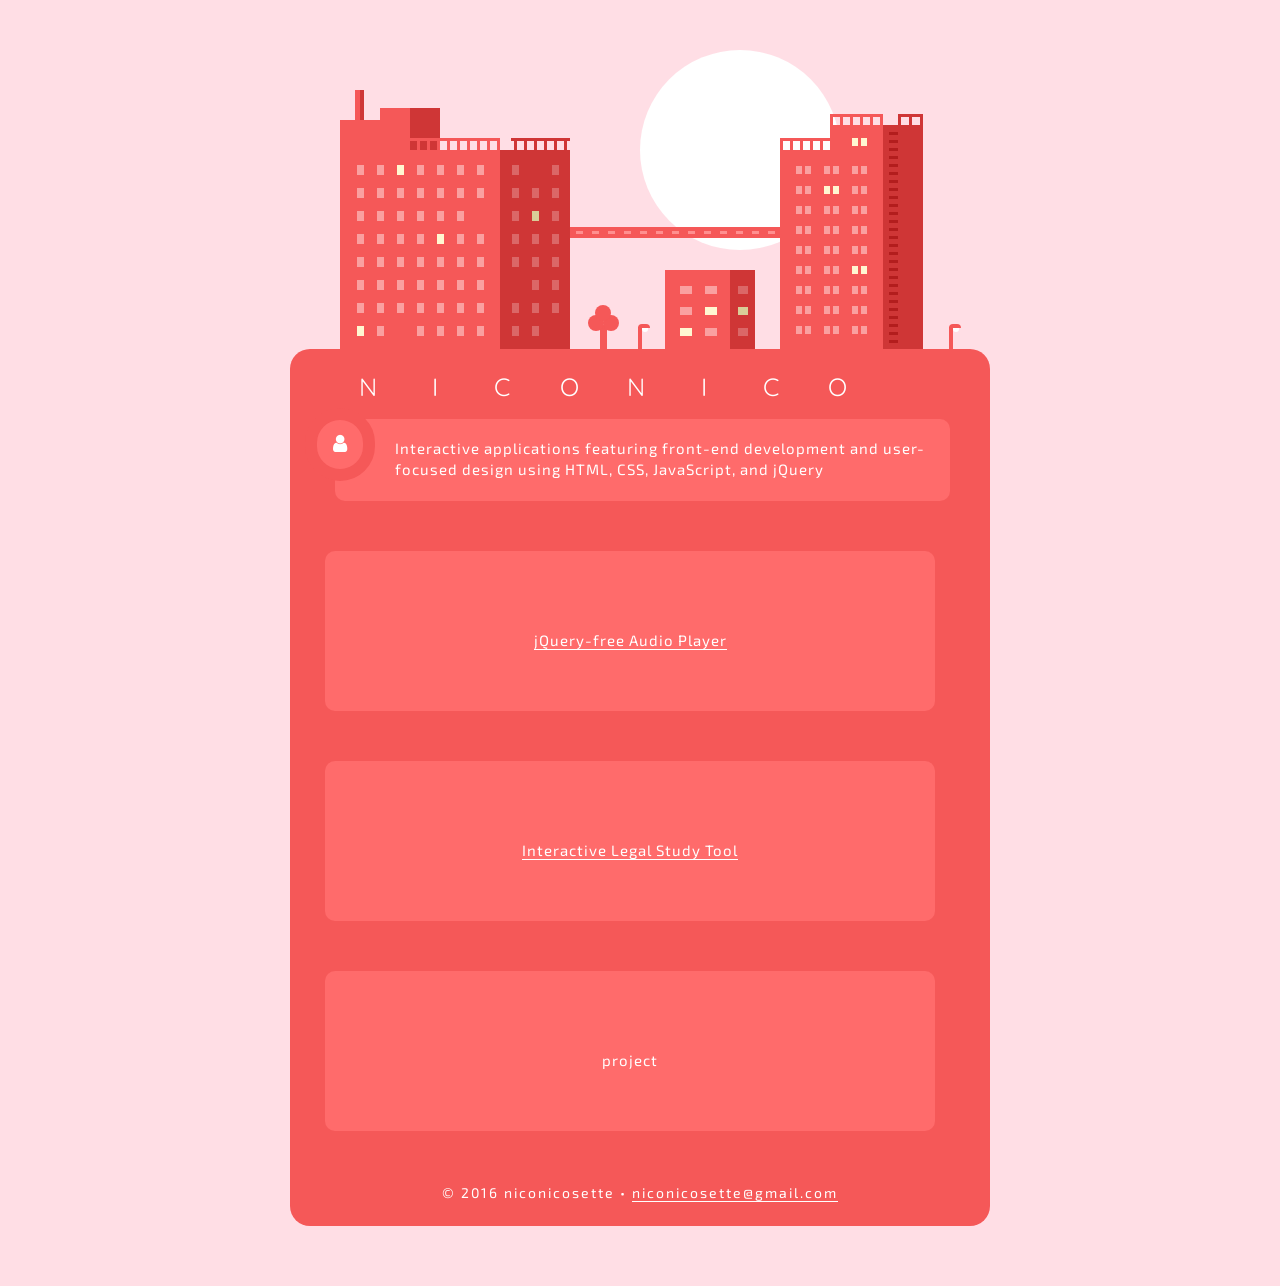
==== commit ba12e7f3: "Update index.html" ====
--- a/index.html
+++ b/index.html
@@ -500,14 +500,15 @@
 
             <div id="toptitle">
 
-                <div class="topletter">N</div>
+                <div class="topletter">S</div>
+                <div class="topletter">C</div>
+                <div class="topletter">R</div>
                 <div class="topletter">I</div>
-                <div class="topletter">C</div>
-                <div class="topletter">O</div>
-                <div class="topletter">N</div>
-                <div class="topletter">I</div>
-                <div class="topletter">C</div>
-                <div class="topletter">O</div>
+                <div class="topletter">P</div>
+                <div class="topletter">T</div>
+                <div class="topletter">E</div>
+                <div class="topletter">S</div>
+                <div class="topletter">T</div>
 
                 <div class="clr"></div>
 
--- a/ct.css
+++ b/ct.css
@@ -1,6 +1,14 @@
 body { margin:0; background:#FFDEE5; font-size:15px; font-family:'Exo 2', Verdana, sans-serif; color:#000; line-height:19px; letter-spacing:1px; color:#fff; }
 
-a { text-decoration:none; color:#fff; outline:none; }
+a { text-decoration:none; color:#fff; outline:none;  
+    cursor: pointer!important;
+  border-bottom: 1px solid #fff;
+  }
+
+a:hover { 
+    color: #ffef5d;
+    border-bottom: 1px solid #fff;
+}
 
 .clr { clear:both; }
 
@@ -37,7 +45,7 @@
 
 #toptitle { width:100%; margin:-20px 0px 20px 0px; text-align:center; cursor:default; }
 
-.topletter {  float:left; display:block; width:12.4%; text-align:center; font-size:25px; line-height:25px; font-family:'Quicksand', sans-serif; color:#fff; }
+.topletter {  float:left; display:block; width:11%; text-align:center; font-size:25px; line-height:25px; font-family:'Quicksand', sans-serif; color:#fff; }
 
 #subtitle { width:100%; text-align:center; margin:0px 0px 25px 0px; display:none; }
 
@@ -52,6 +60,7 @@
 
 
 #projects { width:100%; margin-top:50px; margin-left:-10px; }
+
 
 .prcage { width:280px; height:200px; border:4px solid #E8E8E8; border-top:26px solid #E8E8E8; float:left; -webkit-border-radius: 5px; -moz-border-radius: 5px; border-radius: 5px; background:#f6f6f6; -webkit-transition:all 0.1s ease-in-out;-moz-transition:all 0.1s ease-in-out;-o-transition:all 0.1s ease-in-out;transition:all 0.1s ease-in-out; }
 
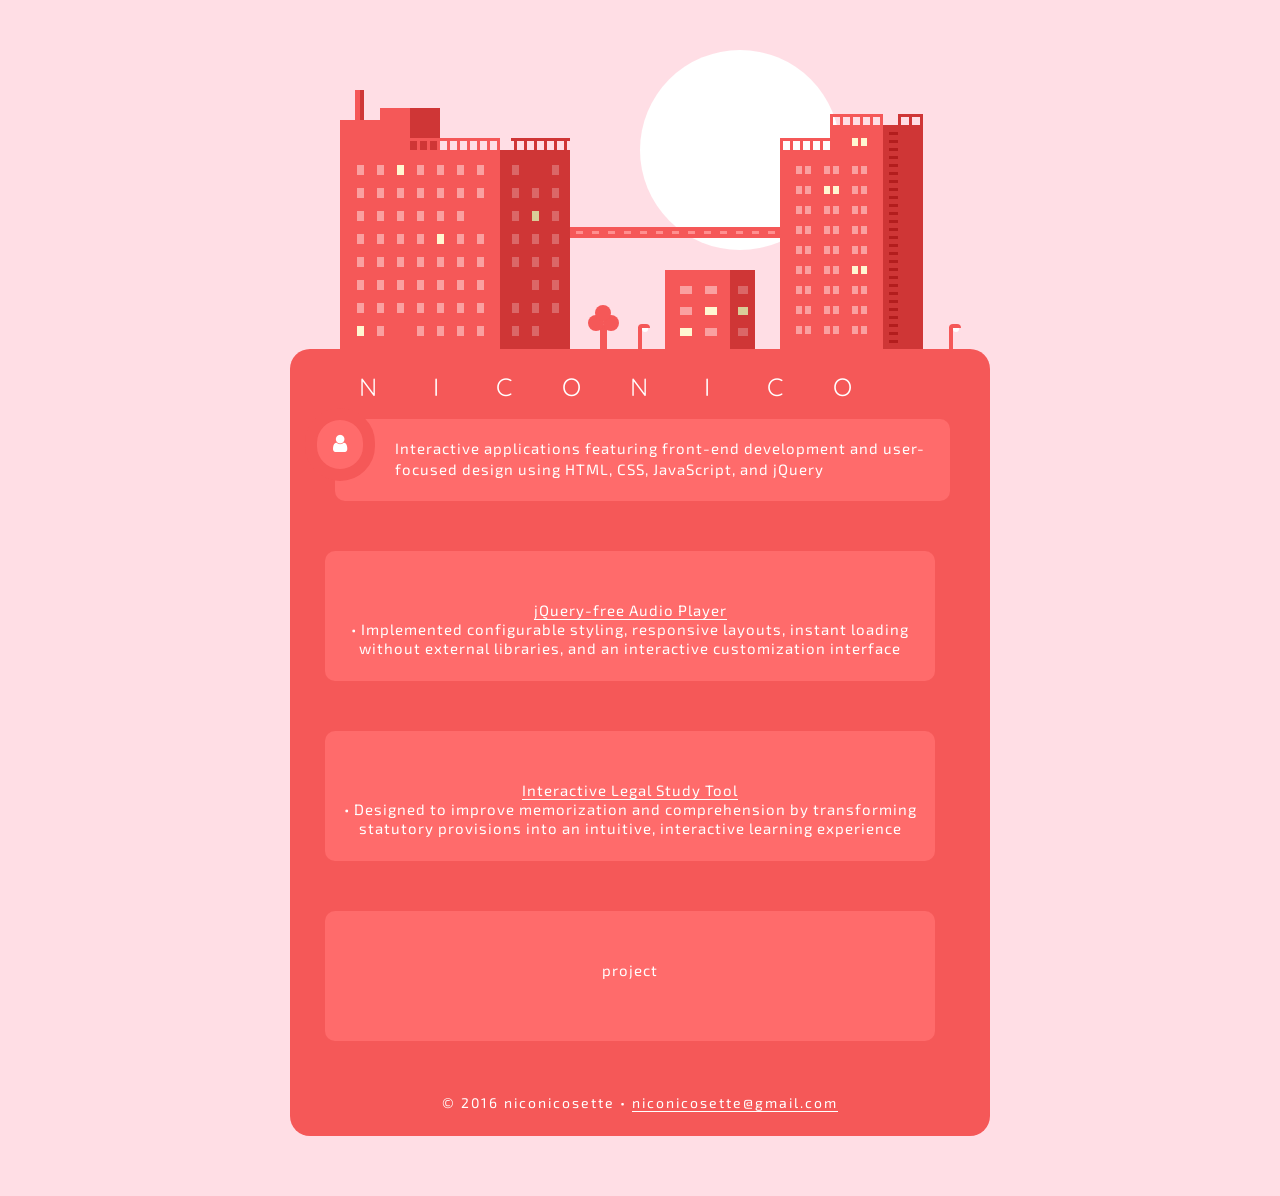
==== commit 6e43574a: "Update index.html" ====
--- a/index.html
+++ b/index.html
@@ -57,12 +57,13 @@
                   
                     
                     <div class="prj2"><a href="https://scriptest.github.io/" target="_blank">jQuery-free Audio Player</a>
-                      
+                       <br>• Implemented configurable styling, responsive layouts, instant loading without external libraries, and an interactive customization interface
                     </div>
 
 
                     
                     <div class="prj2"><a href="https://lcsa-rapide.github.io/" target="_blank">Interactive Legal Study Tool</a>
+                        <br>• Designed to improve memorization and comprehension by transforming statutory provisions into an intuitive, interactive learning experience
                     </div>
 
 
--- a/ct.css
+++ b/ct.css
@@ -45,7 +45,7 @@
 
 #toptitle { width:100%; margin:-20px 0px 20px 0px; text-align:center; cursor:default; }
 
-.topletter {  float:left; display:block; width:11%; text-align:center; font-size:25px; line-height:25px; font-family:'Quicksand', sans-serif; color:#fff; }
+.topletter {  float:left; display:block; width:11.1%; text-align:center; font-size:25px; line-height:25px; font-family:'Quicksand', sans-serif; color:#fff; }
 
 #subtitle { width:100%; text-align:center; margin:0px 0px 25px 0px; display:none; }
 
@@ -90,7 +90,7 @@
 
 .prcage a:hover { border:0px; margin:0px; }
 
-.prj2 { background:#FF6B6B; width:100%; -webkit-border-radius: 10px; -moz-border-radius: 10px; border-radius: 10px; height:80px; padding-top:80px; text-align:center; margin-bottom:50px;  }
+.prj2 { background:#FF6B6B; width:100%; -webkit-border-radius: 10px; -moz-border-radius: 10px; border-radius: 10px; height:80px; padding-top:50px; text-align:center; margin-bottom:50px;  }
 
 
 
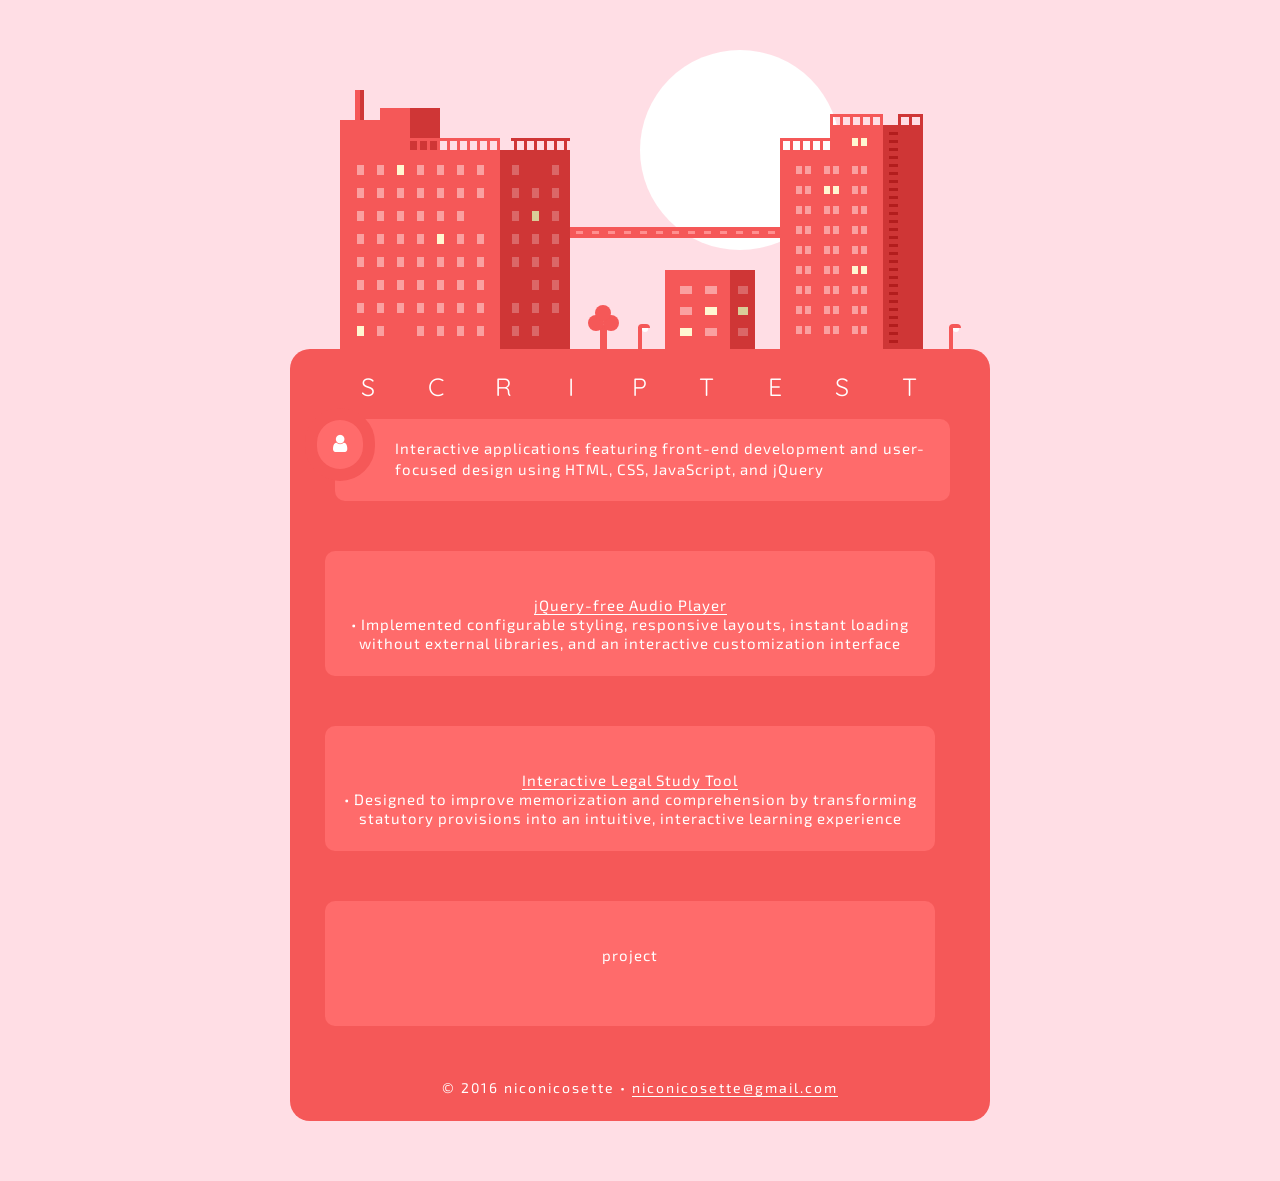
==== commit 16a7a42d: "Update index.html" ====
--- a/index.html
+++ b/index.html
@@ -31,14 +31,15 @@
         <div id="citybase">
             <div id="baseborder">
                 <div id="toptitle">
-                    <div class="topletter">N</div>
-                    <div class="topletter">I</div>
-                    <div class="topletter">C</div>
-                    <div class="topletter">O</div>
-                    <div class="topletter">N</div>
-                    <div class="topletter">I</div>
-                    <div class="topletter">C</div>
-                    <div class="topletter">O</div>
+                <div class="topletter">S</div>
+                <div class="topletter">C</div>
+                <div class="topletter">R</div>
+                <div class="topletter">I</div>
+                <div class="topletter">P</div>
+                <div class="topletter">T</div>
+                <div class="topletter">E</div>
+                <div class="topletter">S</div>
+                <div class="topletter">T</div>
                     <div class="clr"></div>
                 </div>
                 <div id="subtitle">
--- a/ct.css
+++ b/ct.css
@@ -90,7 +90,7 @@
 
 .prcage a:hover { border:0px; margin:0px; }
 
-.prj2 { background:#FF6B6B; width:100%; -webkit-border-radius: 10px; -moz-border-radius: 10px; border-radius: 10px; height:80px; padding-top:50px; text-align:center; margin-bottom:50px;  }
+.prj2 { background:#FF6B6B; width:100%; -webkit-border-radius: 10px; -moz-border-radius: 10px; border-radius: 10px; height:80px; padding-top:45px; text-align:center; margin-bottom:50px;  }
 
 
 
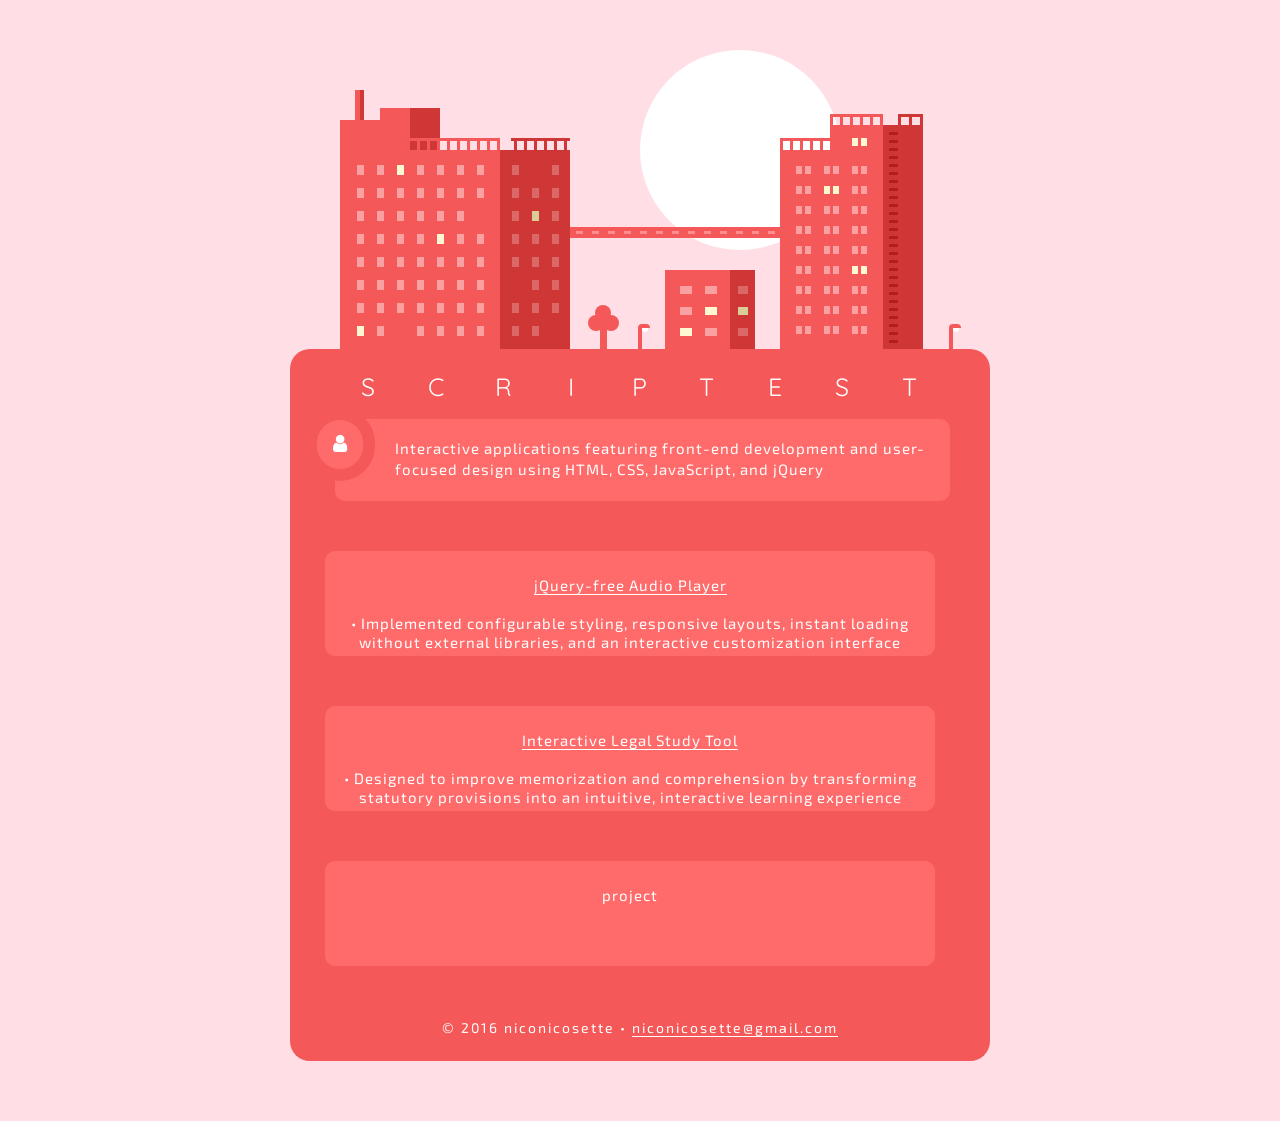
==== commit dd9a9e06: "Update index.html" ====
--- a/index.html
+++ b/index.html
@@ -58,13 +58,13 @@
                   
                     
                     <div class="prj2"><a href="https://scriptest.github.io/" target="_blank">jQuery-free Audio Player</a>
-                       <br>• Implemented configurable styling, responsive layouts, instant loading without external libraries, and an interactive customization interface
+                       <br><br>• Implemented configurable styling, responsive layouts, instant loading without external libraries, and an interactive customization interface
                     </div>
 
 
                     
                     <div class="prj2"><a href="https://lcsa-rapide.github.io/" target="_blank">Interactive Legal Study Tool</a>
-                        <br>• Designed to improve memorization and comprehension by transforming statutory provisions into an intuitive, interactive learning experience
+                        <br><br>• Designed to improve memorization and comprehension by transforming statutory provisions into an intuitive, interactive learning experience
                     </div>
 
 
--- a/ct.css
+++ b/ct.css
@@ -90,7 +90,7 @@
 
 .prcage a:hover { border:0px; margin:0px; }
 
-.prj2 { background:#FF6B6B; width:100%; -webkit-border-radius: 10px; -moz-border-radius: 10px; border-radius: 10px; height:80px; padding-top:45px; text-align:center; margin-bottom:50px;  }
+.prj2 { background:#FF6B6B; width:100%; -webkit-border-radius: 10px; -moz-border-radius: 10px; border-radius: 10px; height:80px; padding-top:25px; text-align:center; margin-bottom:50px;  }
 
 
 
